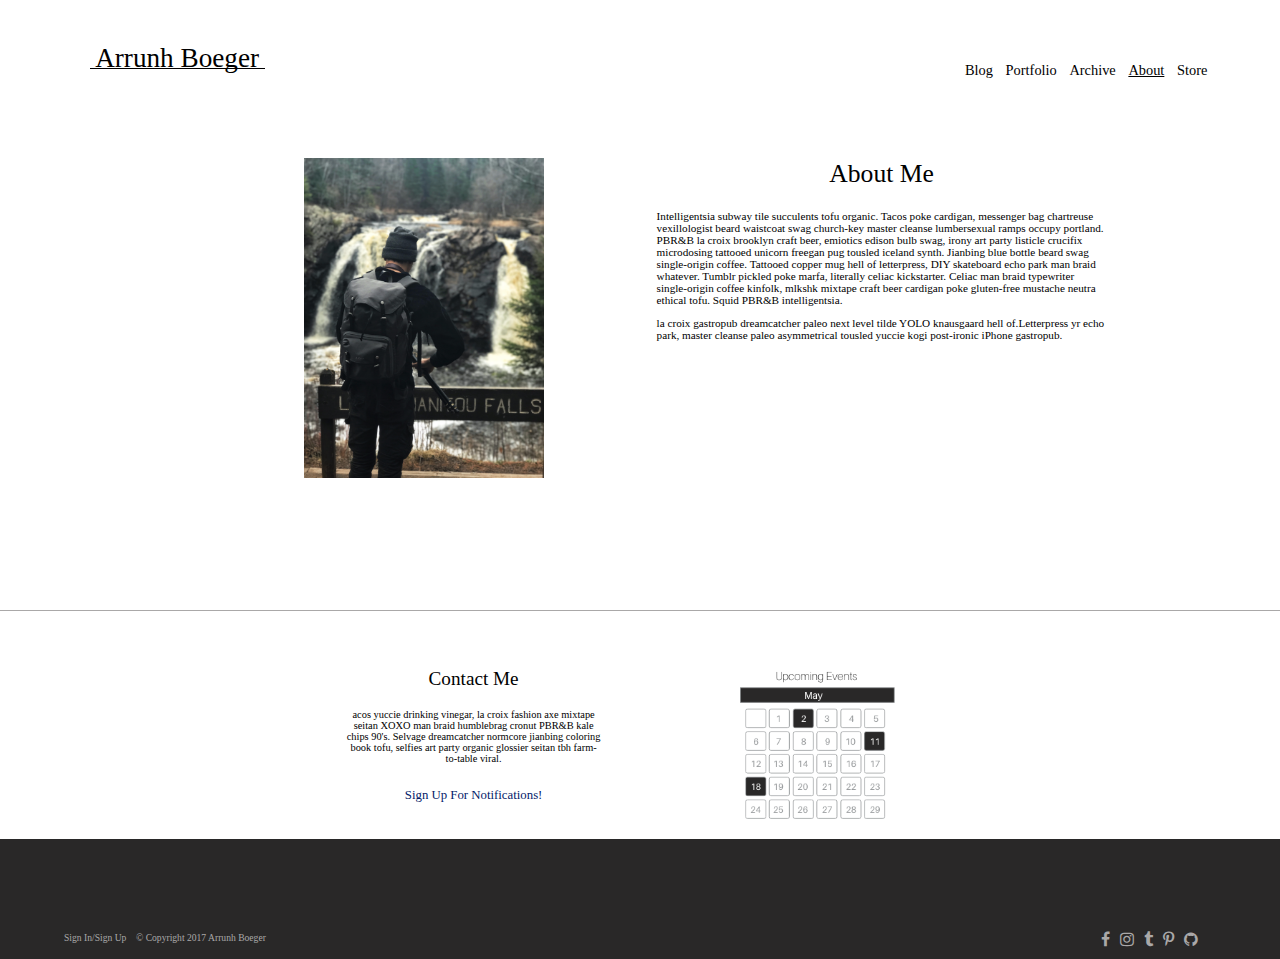
==== about.html @ 257ca4c1 "First commit" ====
<!DOCTYPE html>
<html>
	<head>
		<title>Arrunh Boeger - About</title>
		<link rel="stylesheet" type="text/css" href="css/styles.css">
		<link rel="stylesheet" href="css/font-awesome-4.7.0 2/css/font-awesome.min.css">
		<link rel="stylesheet" src="css/normalize.css">
		<link rel="stylesheet" href="css/SocialMediaButtons">
		

	</head>

	<body>
		<div class="nav_container">
			<div class="header_container">
				<header id="header">
					<a href="index.html">Arrunh Boeger</a>
				</header>
				<i class="name_underline"></i>
			</div>		
			
			<nav class="main_navigation">
				<div class="nav_links">
					<a href="blog-index.html">Blog</a>
					<a href="portfolio-index.html">Portfolio</a>
					<a href="archive-index.html">Archive</a>
					<a href="about.html" id="page_underline">About</a>
					<a href="store-index.html">Store</a>
				</div>
			</nav>	
		</div>

		<div class="main_body">
			<div class="col-1 profile_img">
				<img src="images/ProfileImage.png">
			</div>
	

		<div class="col-2 about">
			<h2 class="about_header">About Me</h2>
			<p class="about_text">	
				Intelligentsia subway tile succulents tofu organic. Tacos poke cardigan, messenger bag chartreuse vexillologist beard waistcoat swag church-key master cleanse lumbersexual ramps occupy portland. PBR&amp;B la croix brooklyn craft beer,

				emiotics edison bulb swag, irony art party listicle crucifix microdosing tattooed unicorn freegan pug tousled iceland synth. Jianbing blue bottle beard swag single-origin coffee. Tattooed copper mug hell of letterpress, DIY skateboard echo park man braid whatever. Tumblr pickled poke marfa, literally celiac kickstarter. Celiac man braid typewriter single-origin coffee kinfolk, mlkshk mixtape craft beer cardigan poke gluten-free mustache neutra ethical tofu. Squid PBR&amp;B intelligentsia.
			</p>
			<p class="about_text"> 
				la croix gastropub dreamcatcher paleo next level tilde YOLO knausgaard hell of.Letterpress yr echo park, master cleanse paleo 	asymmetrical tousled yuccie kogi post-ironic iPhone gastropub.
			</p>
		</div>
		</div>

		<div class="contact_container">
			<div class="contact">
				<h3 class="contact_header">Contact Me</h3>
				<p class="contact_text">
					acos yuccie drinking vinegar, la croix fashion axe mixtape seitan XOXO man braid humblebrag cronut PBR&B kale chips 90's. Selvage dreamcatcher normcore jianbing coloring book tofu, selfies art party organic glossier seitan tbh farm-to-table viral.
				</p>
				<a href="#">Sign Up For Notifications!</a>
			</div>		
			<div>
				<img src="images/FakeCalendar.png" class="calendar">
			</div>
		</div>

		
		<footer>
			<div class="footer_text">
				<a href="#" class="footer_text">Sign In/Sign Up</a>
				<p class="copyright">© Copyright 2017 Arrunh Boeger</p>
			</div>

			<div class=social>
				<a href="http://www.github.com"><i class="fa fa-github" aria-hidden="true"></i></a>
				<a href="http://www.pintrest.com"><i class="fa fa-pinterest-p" aria-hidden="true"></i></a>
				<a href="http://www.tumblr.com"><i class="fa fa-tumblr" aria-hidden="true"></i></a>				<a href="http://www.instagram.com"><i class="fa fa-instagram" aria-hidden="true"></i></a>
				<a href="http://www.facebook.com"><i class="fa fa-facebook" aria-hidden="true"></i></a>
			<div>
		</footer>
	</body>
</html>
---- css/styles.css ----
@import 'index.css';
@import 'about.css';
@import 'blog.css';
@import 'blog-show.css';
@import 'portfolio.css';
@import 'archive.css';
@import 'store.css';

@font-face {
	font-family: "Aileron";
	src: url('Aileron.eot') format('embedded-opentype'),
		 url('Aileron.otf') format('opentype');
}

.clearfix:before,
.clearfix:after {
	content " ";
	display: table;
}

.clearfix:after{
	clear: both;
}

.skinny_wrapper{
	width: 80%;
	max-width: 760px;
	margin: 0 auto;
}

body{
	margin: 0;
}

#page_underline{
	text-decoration: underline;
}

/*~~~~~~~~~header~~~~~~~~~*/

.nav_container{
	padding: 3em 0em;
	margin-bottom: 2.5em;
}

.header_container{
	text-align: center;
	float: left;
	width: 175px;
	margin-left: 7%;
}

#header a {
	font-family: Aileron-Thin;
	font-size: 1.7em;
	color: black;
	text-decoration: none;
	line-height: .75;
	display: block;

}
.name_underline {
  position: absolute;
  width: 175px;
  border-bottom: 1px solid black;
  display: block;

}

.main_navigation {
	display: block;
	float: right;
	margin-top: 1%;
	margin-right: 5%;
}

.nav_links a{
	font-family: Aileron-SemiBold;
	font-size: .9em;
	color: black;
	text-decoration: none;
	padding-right: .6em;
}


/* ~~~~~~~~~~footer~~~~~~~~~ */

footer {
	float: left;
	height: 120px;
	width: 100%;
  	bottom: 0;
	background: #292828;	
}

.footer_text{
	color: #AAA8A8;
	display: inline-block;
	text-decoration: none;
	padding-left: 2.5em;
}

.footer_text a{
	margin-top: 9.7em; 
	float: left;
	font-family: Aileron-SemiBold;
	font-size: .6em;
}

.copyright{
	font-family: Aileron-SemiBold;
	font-size: .6em;
	color: #AAA8A8;
	float: left;
	text-decoration: none;
	margin-top: 9.7em;
	margin-left: 1em;
}

.social{
	display: inline-block;
	float: right;
	margin-right: 6%;
}
.social a{
	float: right;
	color: #AAA8A8;
	padding: 5px;
	margin-top: 5.4em;
}
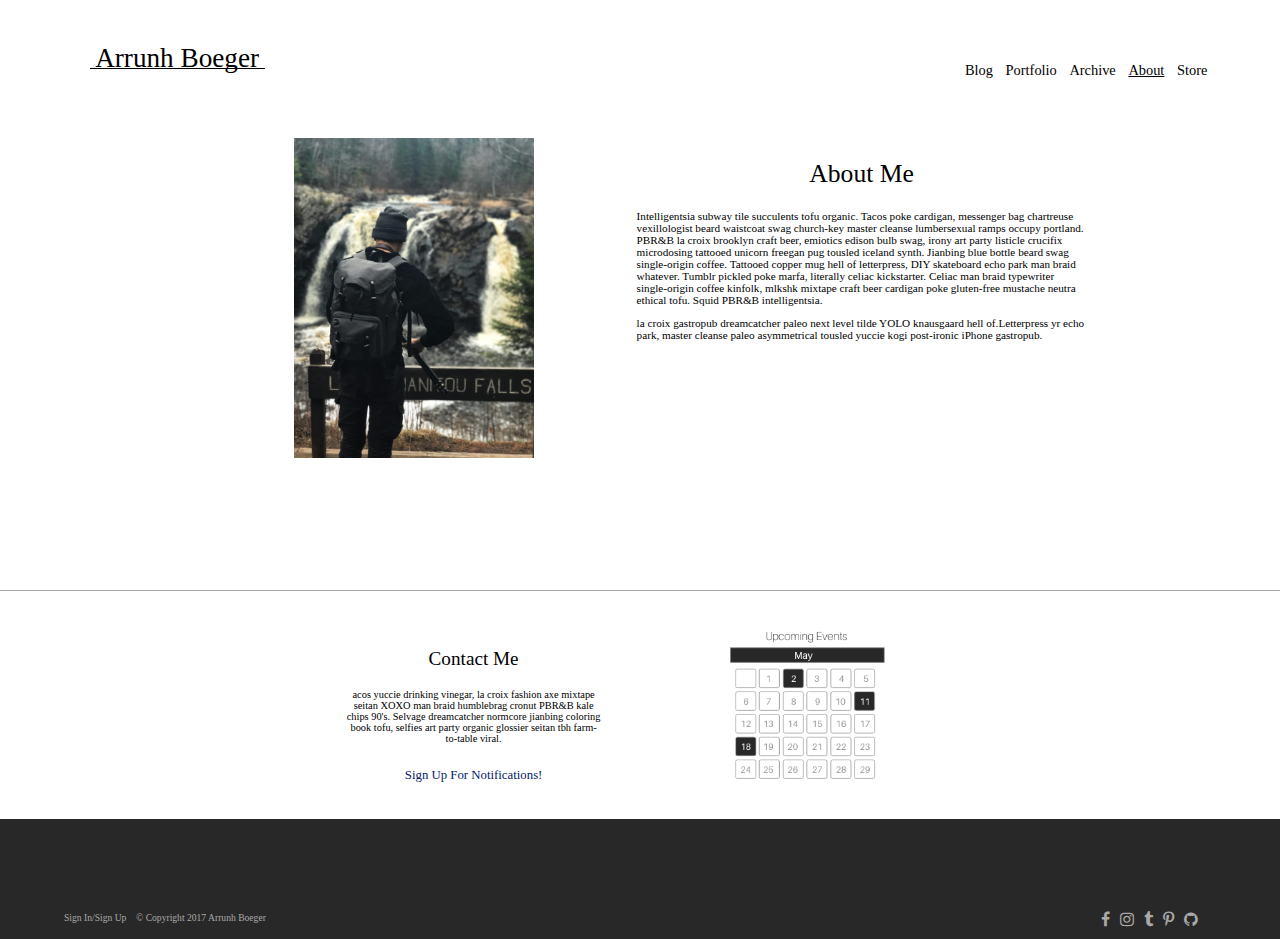
==== commit 95d49ea4: "minor changes" ====
--- a/about.html
+++ b/about.html
@@ -62,10 +62,9 @@
 			</div>
 		</div>
 
-		
 		<footer>
 			<div class="footer_text">
-				<a href="#" class="footer_text">Sign In/Sign Up</a>
+				<a href="signin.html" class="footer_text">Sign In/Sign Up</a>
 				<p class="copyright">© Copyright 2017 Arrunh Boeger</p>
 			</div>
 
